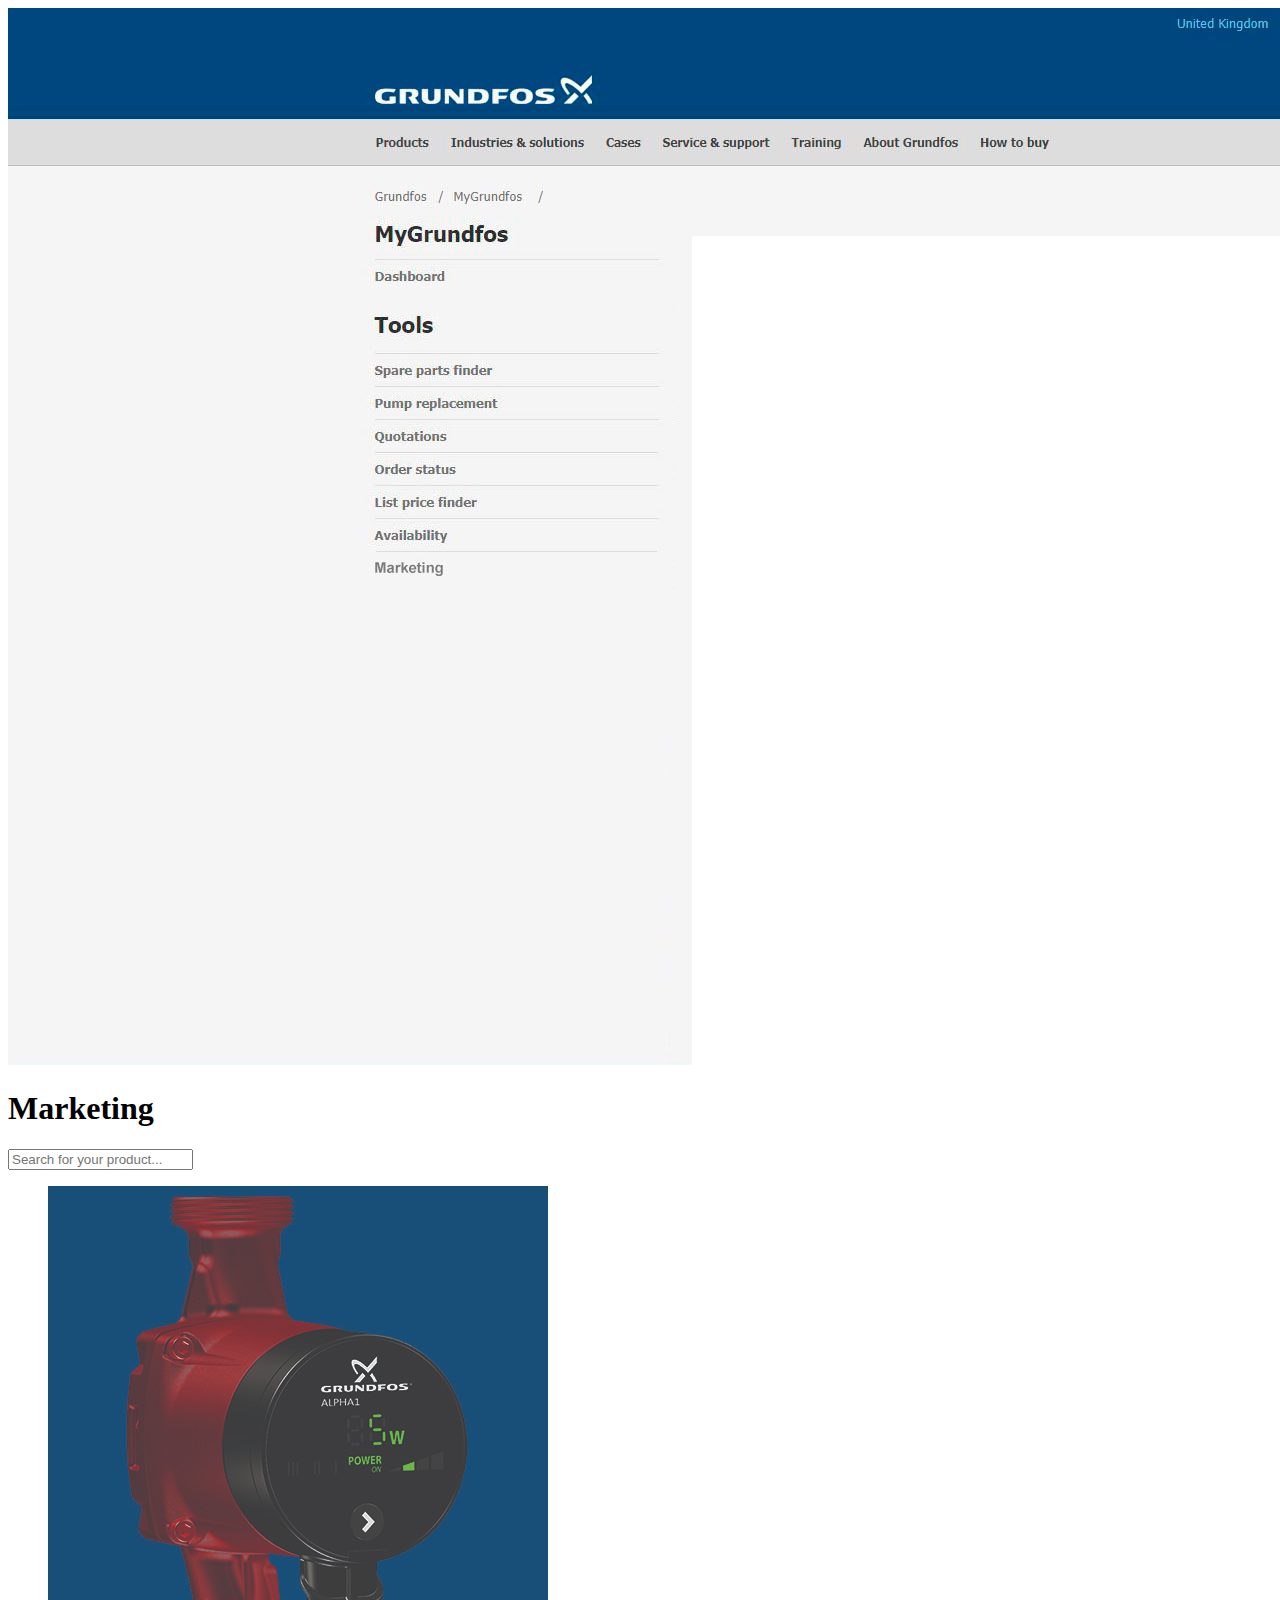
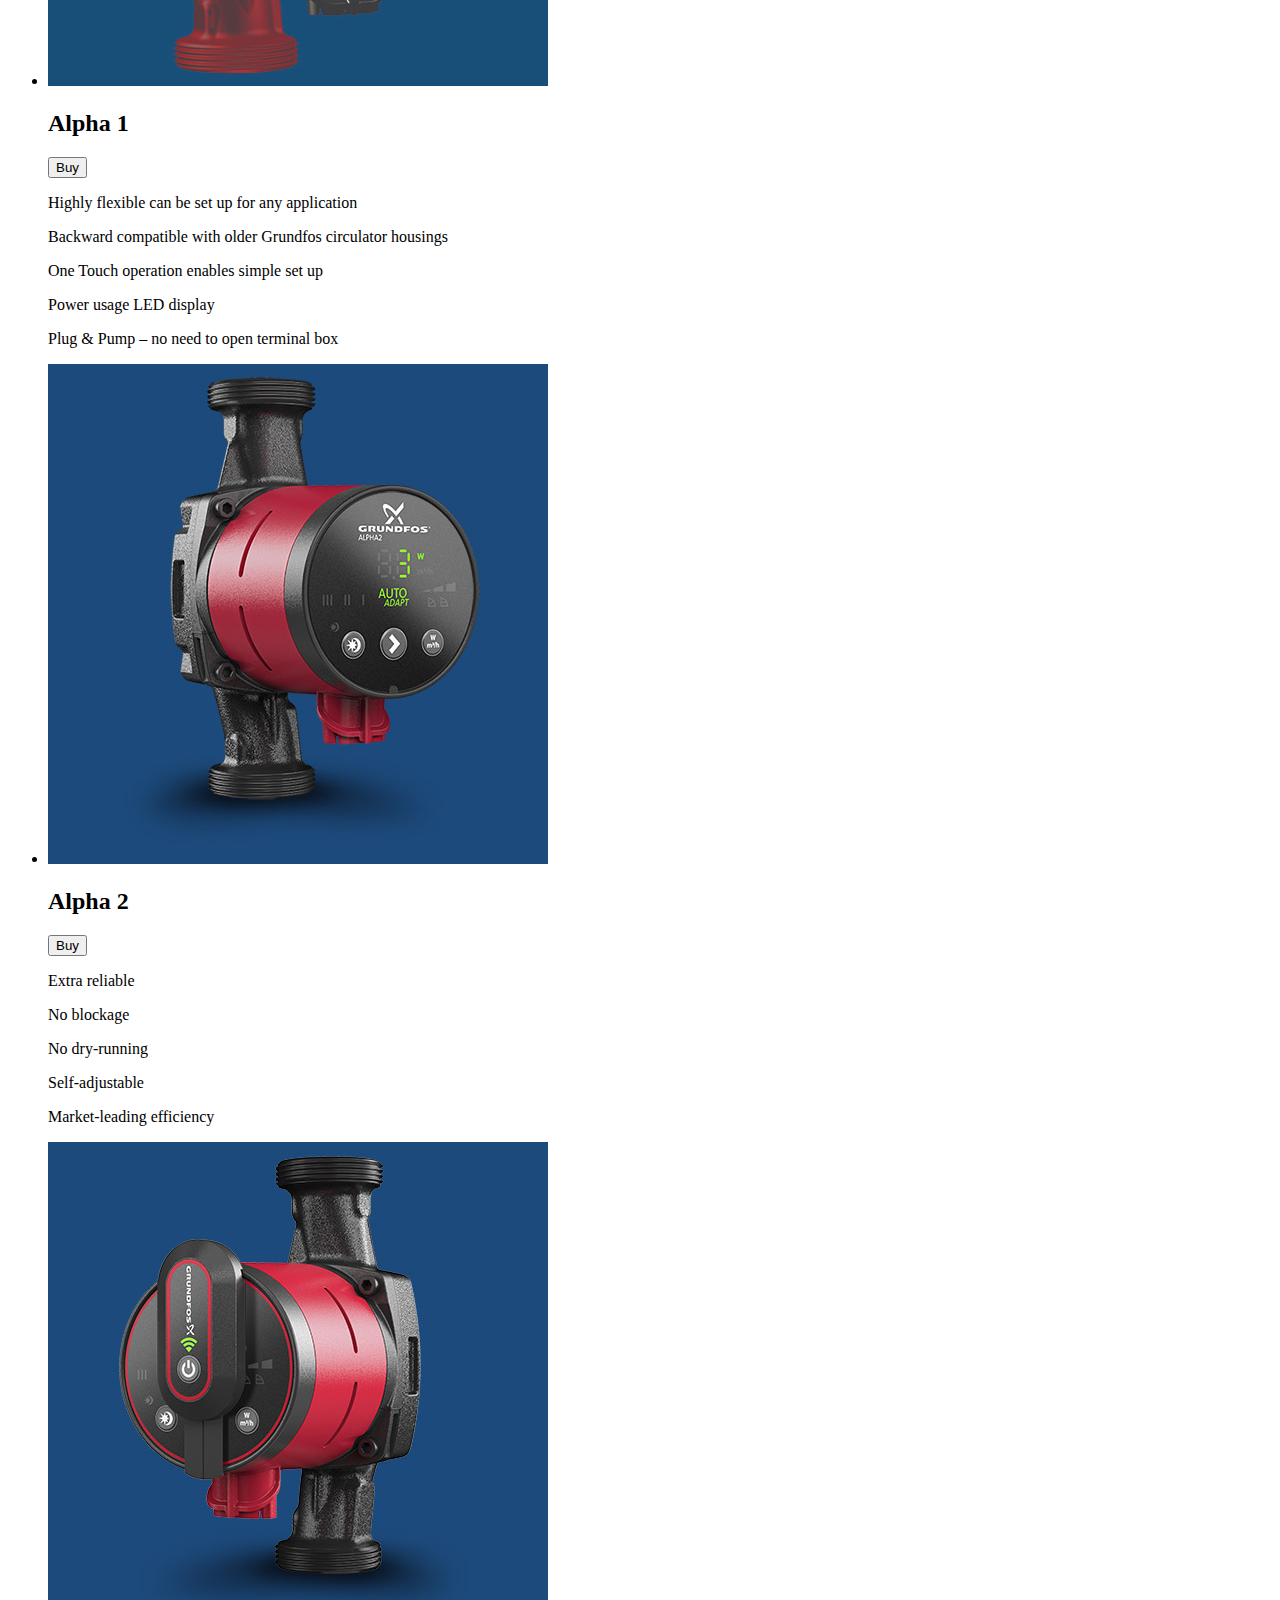
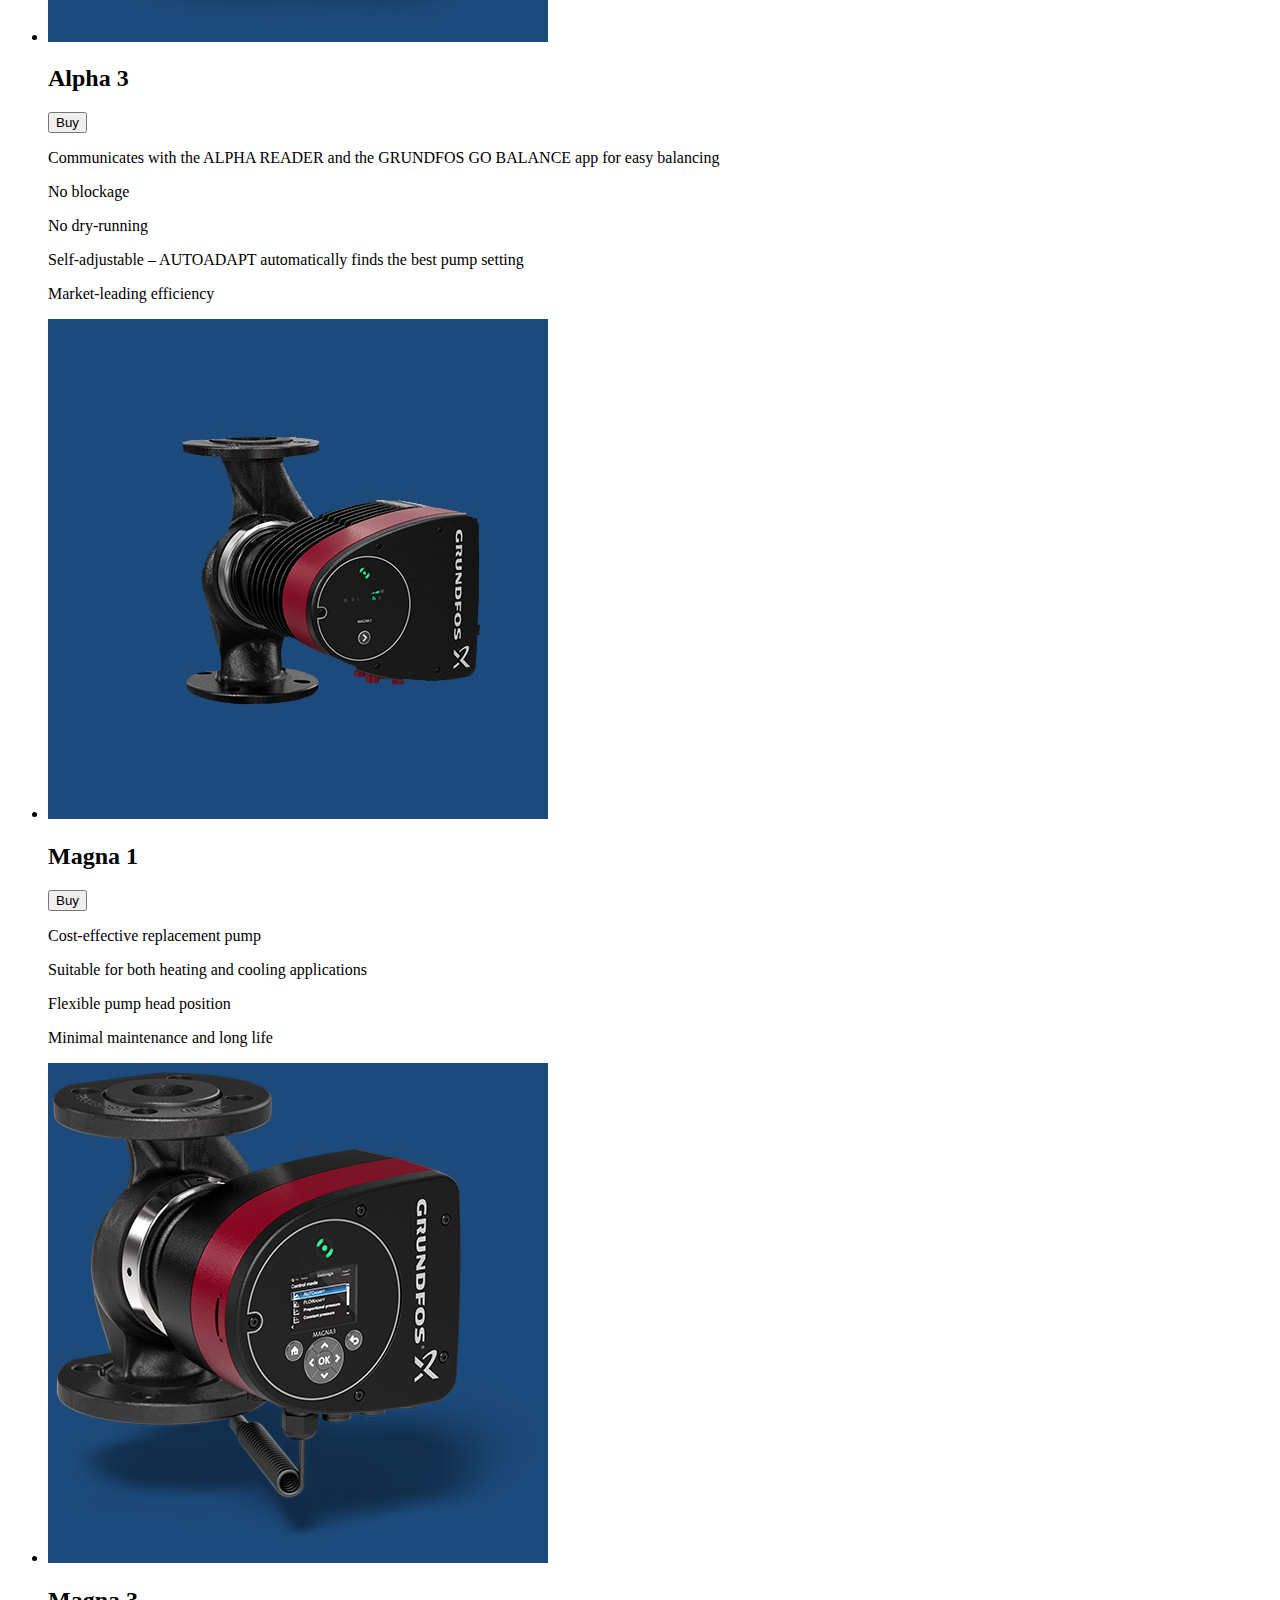
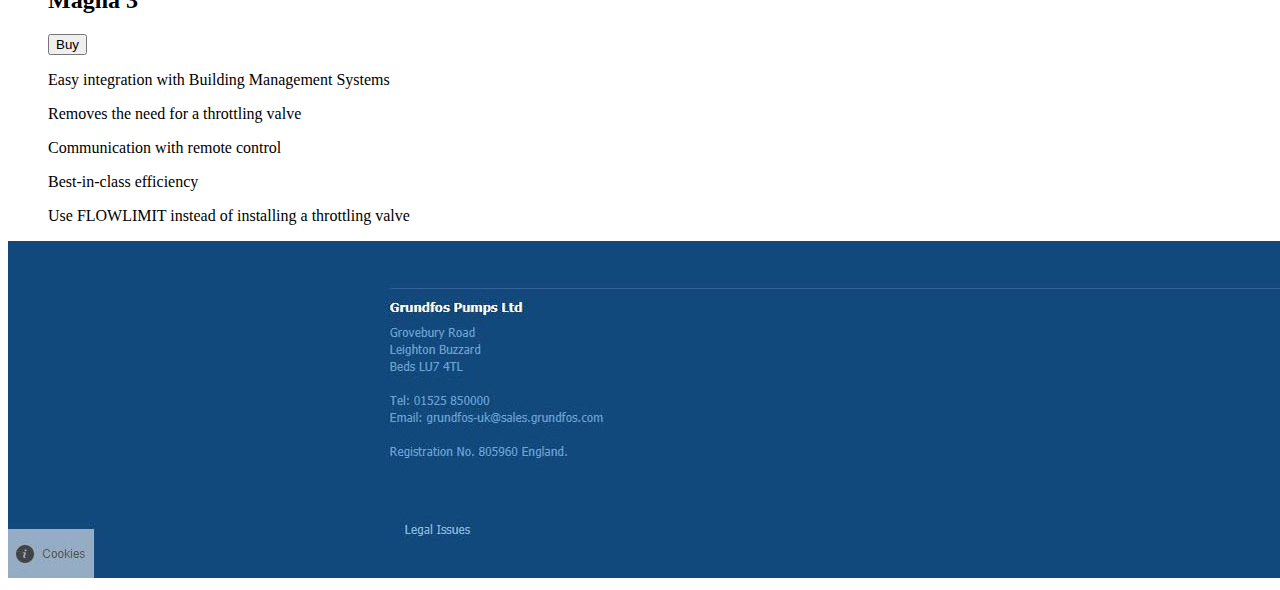
==== marketing.html @ 4ed309db "searchfuction" ====
<!doctype html>
<html>
<head>
<meta charset="utf-8">
<title>MyGrundfos Marketing</title>
<link rel="stylesheet" type="text/css" href="marketstyle.css">
</head>

<body>
<img src="images/MyGrundfos Marketing background.png" alt="background" id="background"> 
<!--This is the list that apears and can be filtered by the searchfunction.
		https://www.w3schools.com/howto/howto_js_filter_lists.asp-->
<div id="productlist">
  <h1>Marketing</h1>
  <input type="text" id="myInput" onkeyup="myFunction()" placeholder="Search for your product..." title="Type in the product">
  <ul id="myUL">
    <li>
      <div class="products"> <img src="images/Alpha 1.jpg" alt="Alpha 1" id="alphaone">
        <h2>Alpha 1</h2>
        <button class="buy">Buy</button>
        <div class="discriptions">
          <p>Highly flexible can be set up for any application</p>
          <p>Backward compatible with older Grundfos circulator housings</p>
          <p>One Touch operation enables simple set up</p>
          <p>Power usage LED display</p>
          <p>Plug & Pump – no need to open terminal box </p>
        </div>
      </div>
    </li>
    <li>
      <div class="products"> <img src="images/Alpha 2.jpg" alt="Alpha 2" id="alphatwo">
        <h2>Alpha 2</h2>
        <button class="buy">Buy</button>
        <div class="discriptions">
          <p>Extra reliable</p>
          <p>No blockage</p>
          <p>No dry-running</p>
          <p>Self-adjustable</p>
          <p>Market-leading efficiency</p>
        </div>
      </div>
    </li>
    <li>
      <div class="products"> <img src="images/Alpha 3.jpg" alt="Alpha 3" id="alphathree">
        <h2>Alpha 3</h2>
        <button class="buy">Buy</button>
        <div class="discriptions">
          <p>Communicates with the ALPHA READER and the GRUNDFOS GO BALANCE app
            for easy balancing</p>
          <p>No blockage</p>
          <p>No dry-running</p>
          <p>Self-adjustable – AUTOADAPT automatically finds the best pump setting</p>
          <p>Market-leading efficiency</p>
        </div>
      </div>
    </li>
    <li>
      <div class="products"> <img src="images/Magna 1.jpg" alt="Magna 1" id="magnaone">
        <h2>Magna 1</h2>
        <button class="buy">Buy</button>
        <div id="discriptionsmagnaone">
          <p>Cost-effective replacement pump</p>
          <p>Suitable for both heating and cooling applications</p>
          <p>Flexible pump head position</p>
          <p>Minimal maintenance and long life</p>
        </div>
      </div>
    </li>
    <li>
      <div class="products"> <img src="images/Magna 3.jpg" alt="Magna 3" id="magnathree">
        <h2>Magna 3</h2>
        <button class="buy">Buy</button>
        <div class="discriptions">
          <p>Easy integration with Building Management Systems</p>
          <p>Removes the need for a throttling valve</p>
          <p>Communication with remote control</p>
          <p>Best-in-class efficiency</p>
          <p>Use FLOWLIMIT instead of installing a throttling valve</p>
        </div>
      </div>
    </li>
  </ul>
</div>
<footer> <img src="images/MyGrundfos footer.jpg" alt="footer"> </footer>
<script src="script.js"></script>
</body>
</html>
---- marketstyle.css ----
@charset "utf-8";

/* CSS Document */
@media only screen and (min-width: 1900px) and (max-width: 1940px) {
body {
	text-align: center;
	background-color: #f5f5f5;
}
#background {
	margin-top: -0.5%;
	margin-left: -1%;
	width: 101.4%;
	padding-bottom: 1%;
}
footer img {
	width: 101.4%;
	margin-left: -1%;
}
#productlist {
	margin-top: -45%;
	padding-bottom: 37%;
	margin-left: 35%;
	padding-left: 5%;
	width: 60%;
}
#productlist h1 {
	font-family: arial;
	background-color: #1c4a7b;
	color: white;
	padding-right: 70%;
	margin-right: 14.6%;
	padding-bottom: 1%;
	padding-top: 1%;
	margin-bottom: -0%;
	border: 1px solid #000;
}
/*This is where the filtered list starts. I have used it to make the filter list on searchfunktion. It is #myInput and #myUL that I borrowed and modified to work to this website. This is the link to the original, thanks to w3school:
https://www.w3schools.com/howto/howto_js_filter_lists.asp*/
#myInput {;
	background-repeat: no-repeat;
	width: 80%;
	font-size: 20px;
	padding: 12px 20px 12px 40px;
	border: 1px solid #000;
	margin-bottom: 12px;
	margin-right: 15%;
}
#myUL {
	list-style-type: none;
	padding: 0;
	margin: 0;
}
.products {
	border: 1px solid #000;
	margin-right: 14.6%;
	margin-top: -1%;
	border-top-style: none;
}
#alphaone {
	width: 20%;
	margin-left: -70%;
	margin-top: 1%;
	margin-bottom: 1%;
	border: 2px solid #000;
}
#alphatwo {
	width: 20%;
	margin-left: -70%;
	margin-top: 2.3%;
	margin-bottom: 2%;
	border: 2px solid #000;
}
#alphathree {
	width: 20%;
	margin-left: -70%;
	margin-top: 2.3%;
	margin-bottom: 2%;
	border: 2px solid #000;
}
#magnaone {
	width: 20%;
	margin-left: -70%;
	margin-top: 2.3%;
	margin-bottom: 2%;
	border: 2px solid #000;
}
#magnathree {
	width: 20%;
	margin-left: -70%;
	margin-top: 2.3%;
	margin-bottom: 2%;
	border: 2px solid #000;
}
.products h2 {
	margin-top: -20%;
	font-family: arial;
	font-size: 350%;
	padding-right: 20%;
	color: #1c4a7c;
	font-style: bold;
}
.buy {
	border: 1px solid #000;
	color: white;
	background-color: #1c4a7c;
	font-size: 200%;
	font-family: arial;
	padding-right: 2%;
	padding-left: 2%;
	margin-right: 20%;
	margin-bottom: 4%;
}
.discriptions {
	text-align: left;
	margin-left: 60%;
	margin-top: -20%;
	border: 1px solid #000;
	margin-right: 2%;
	font-family: arial;
	font-size: 90%;
	margin-bottom: 2%;
	padding-left: 1%;
}
#discriptionsmagnaone {
	text-align: left;
	margin-left: 60%;
	margin-top: -20%;
	border: 1px solid #000;
	margin-right: 2%;
	font-family: arial;
	font-size: 90%;
	margin-bottom: 5%;
	padding-left: 1%;
}
}
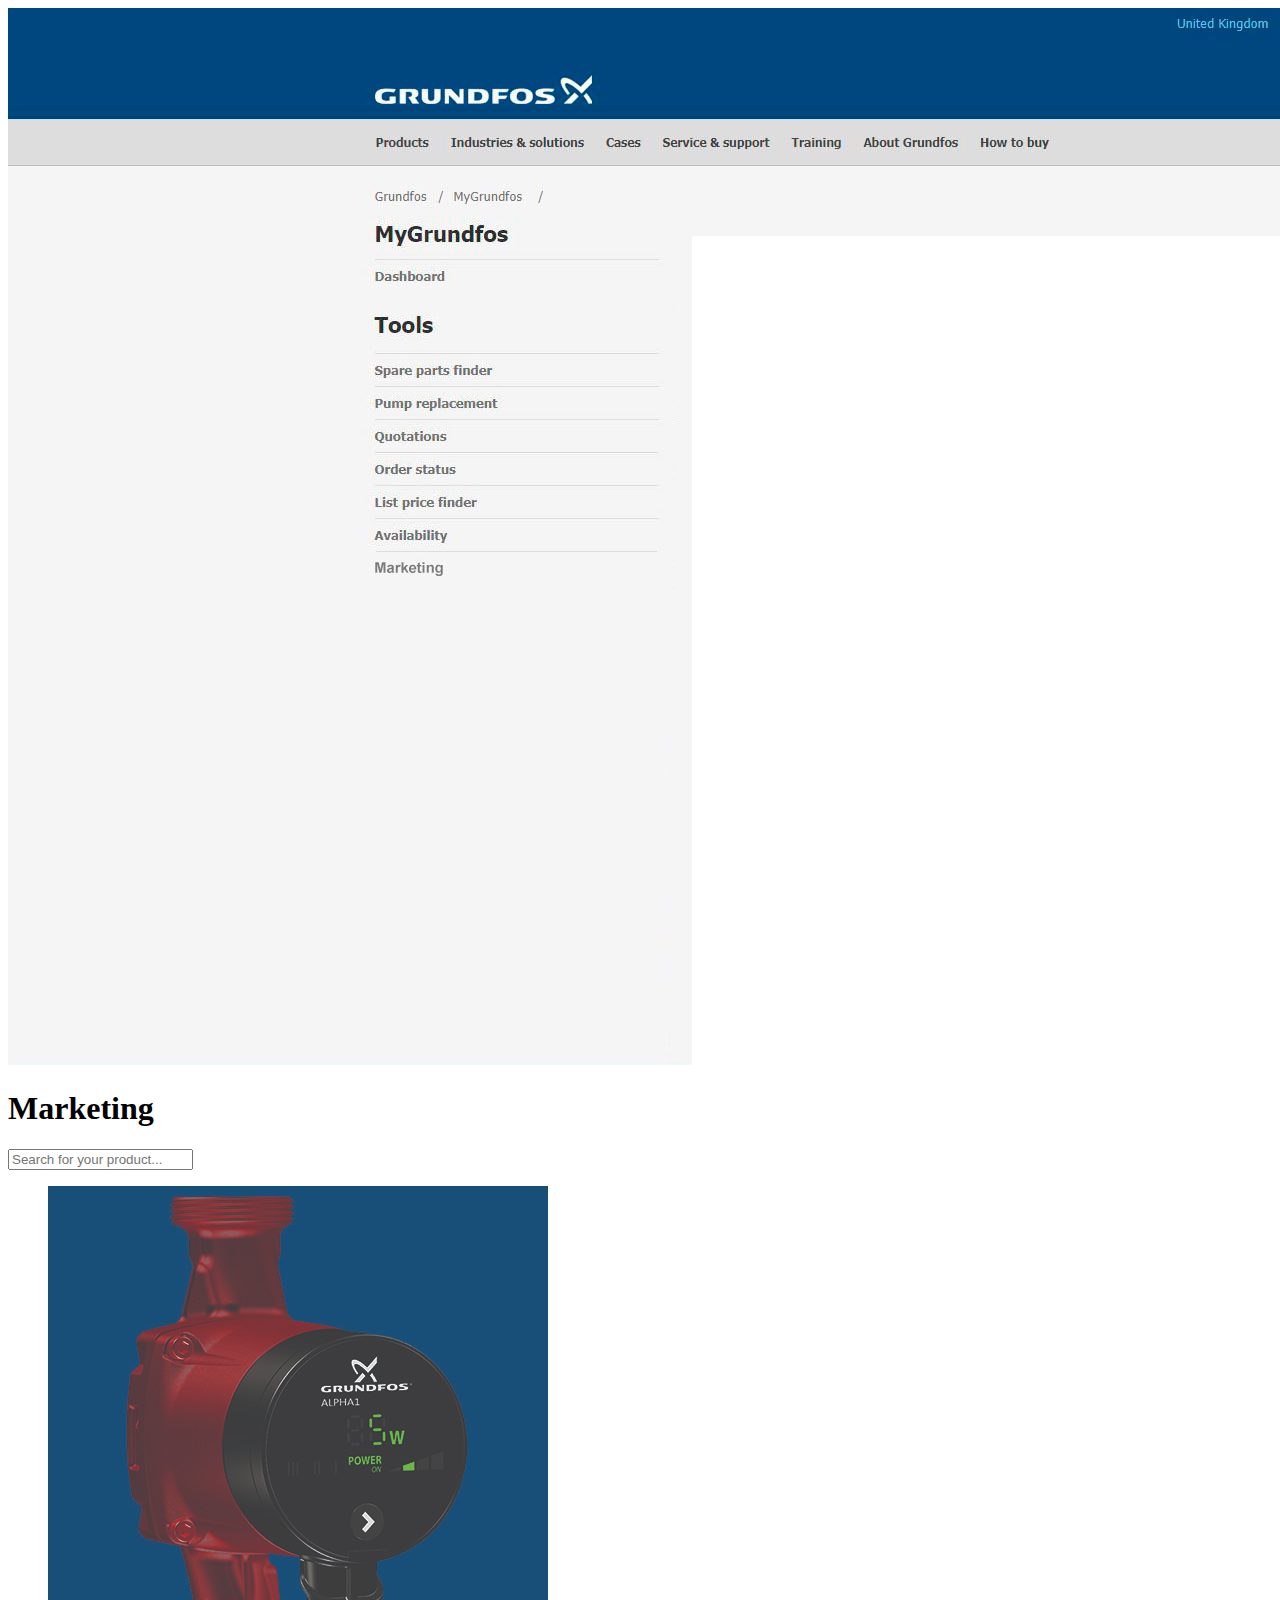
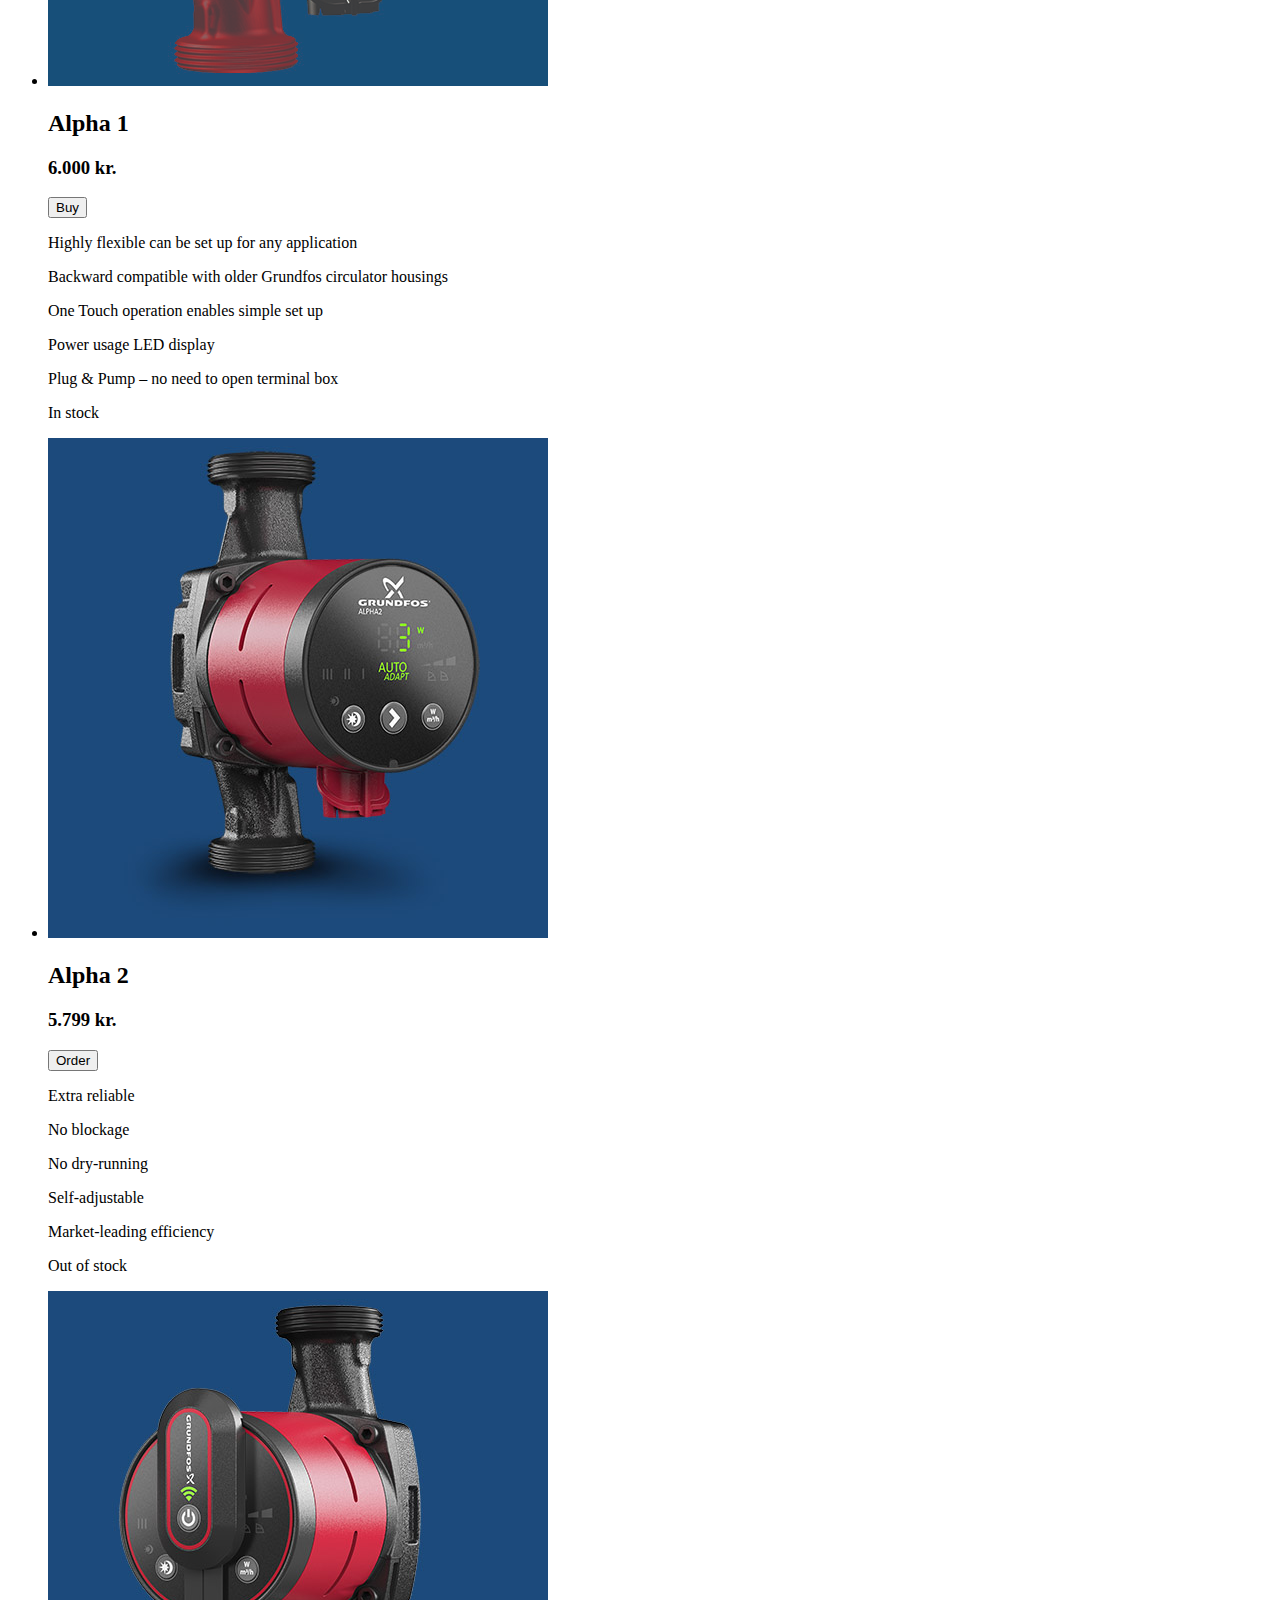
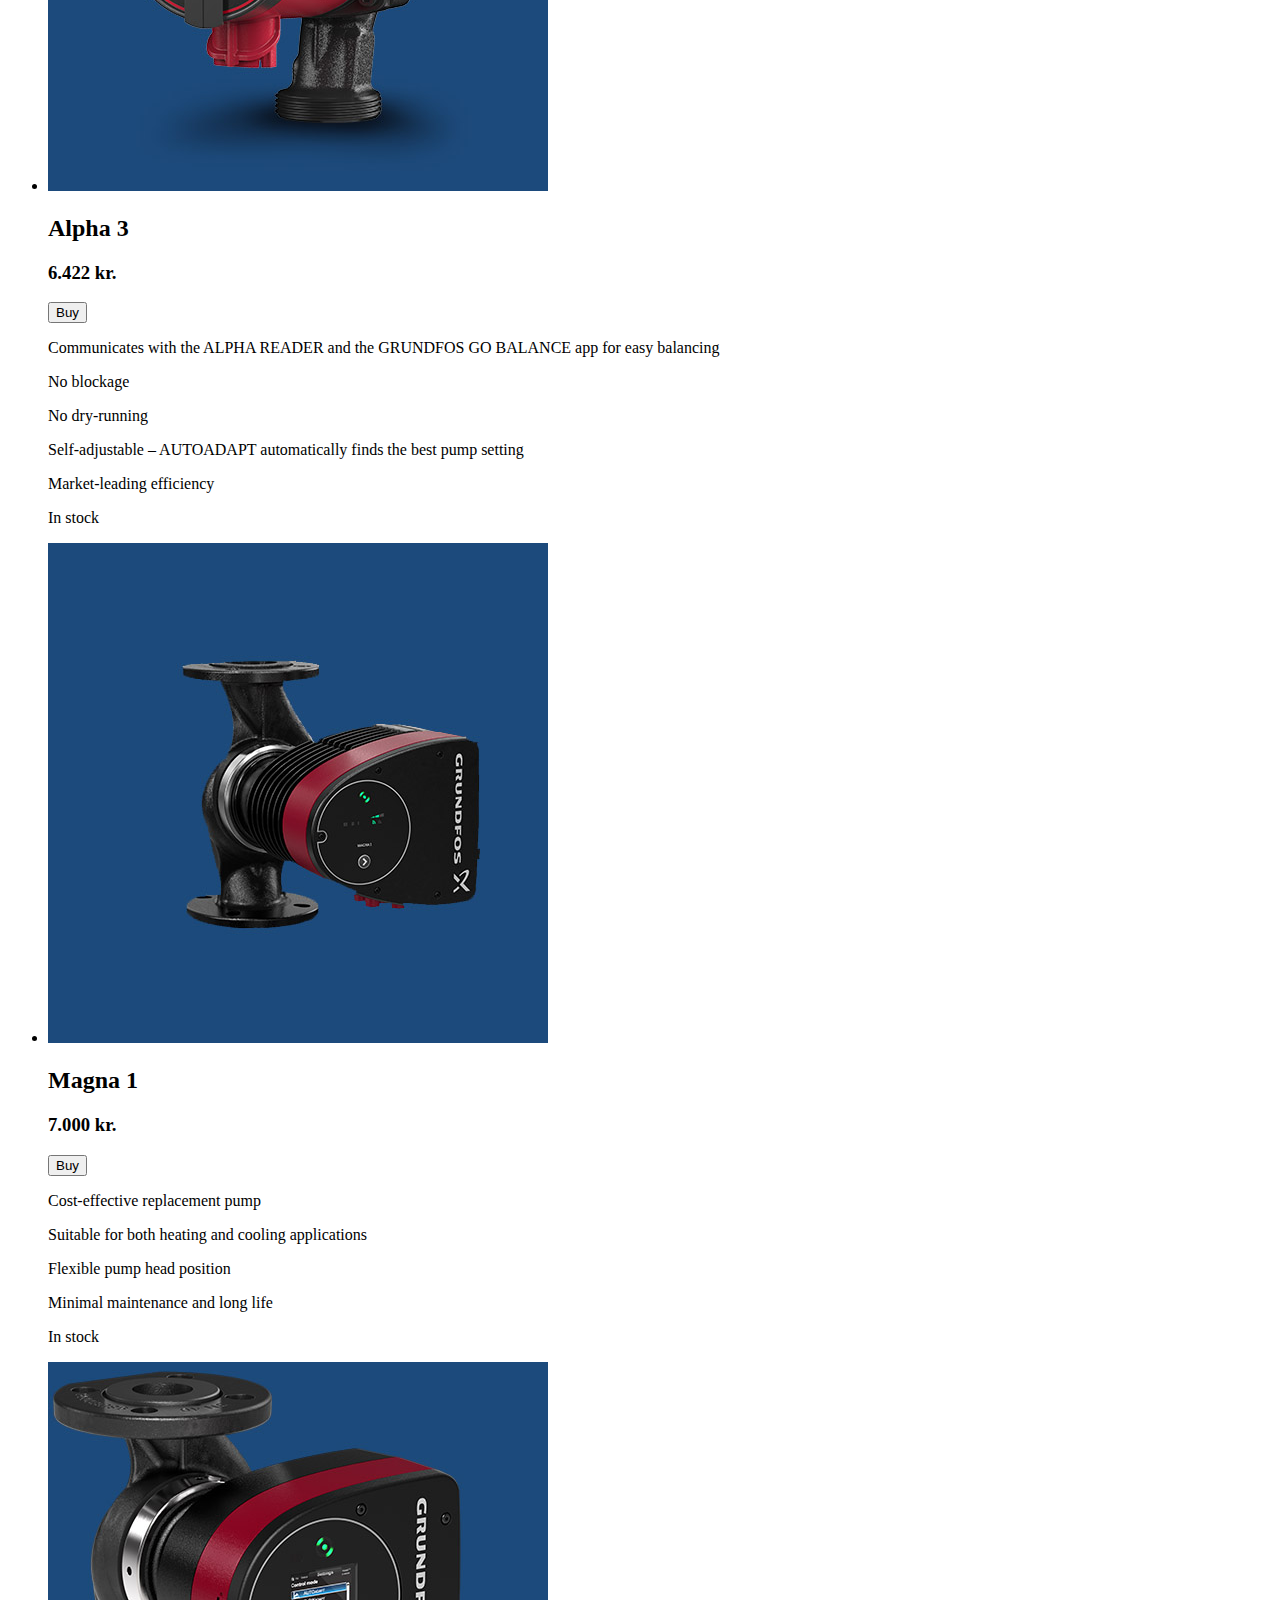
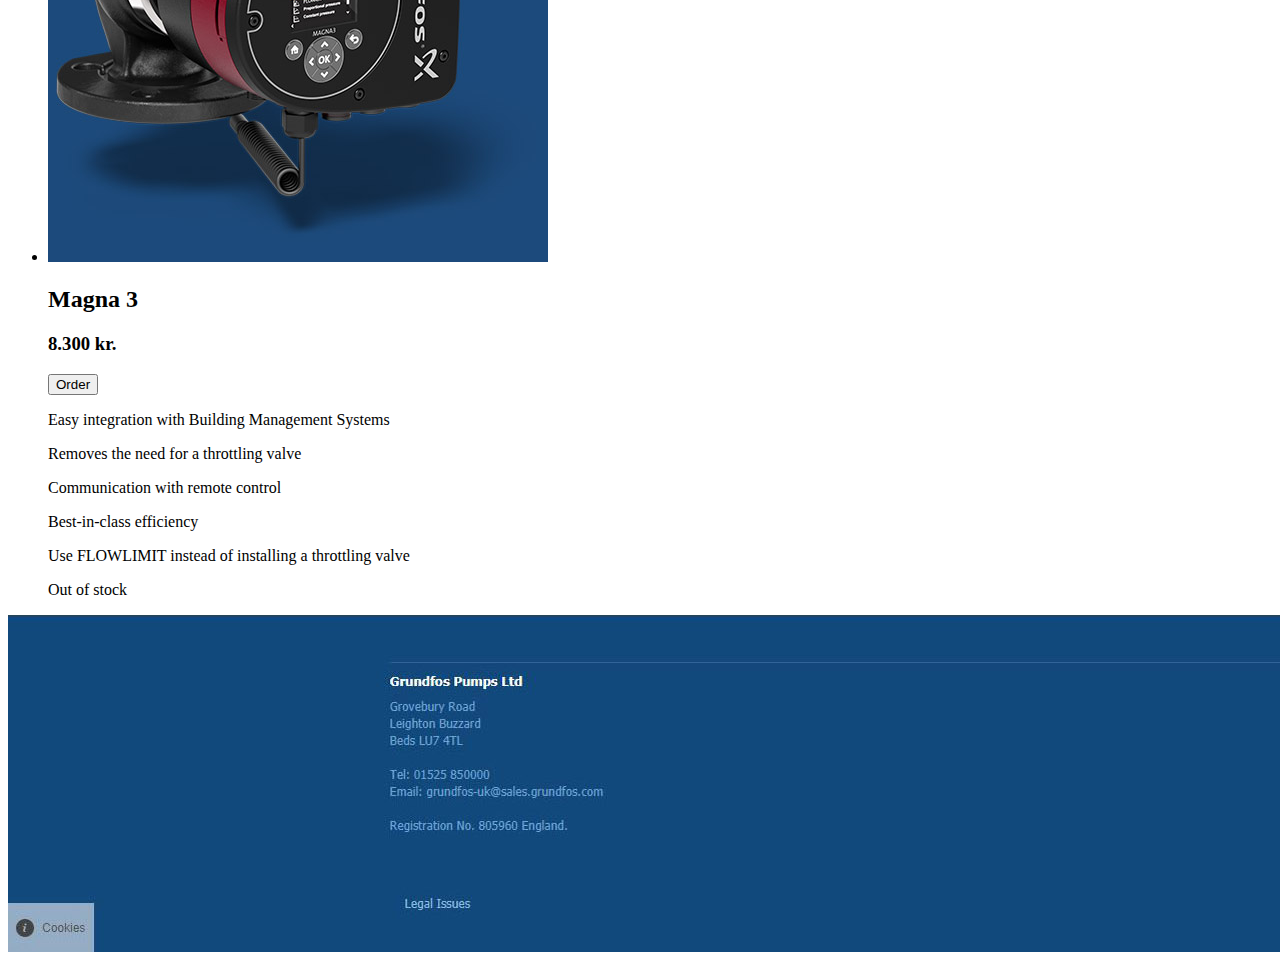
==== commit bb137bb0: "Relevant changes" ====
--- a/marketing.html
+++ b/marketing.html
@@ -17,6 +17,7 @@
     <li>
       <div class="products"> <img src="images/Alpha 1.jpg" alt="Alpha 1" id="alphaone">
         <h2>Alpha 1</h2>
+          <h3 class="price">6.000 kr.</h3>
         <button class="buy">Buy</button>
         <div class="discriptions">
           <p>Highly flexible can be set up for any application</p>
@@ -25,12 +26,14 @@
           <p>Power usage LED display</p>
           <p>Plug & Pump – no need to open terminal box </p>
         </div>
+          <p id="storagestatusone">In stock</p>
       </div>
     </li>
     <li>
       <div class="products"> <img src="images/Alpha 2.jpg" alt="Alpha 2" id="alphatwo">
         <h2>Alpha 2</h2>
-        <button class="buy">Buy</button>
+          <h3 class="price">5.799 kr.</h3>
+        <button class="buy">Order</button>
         <div class="discriptions">
           <p>Extra reliable</p>
           <p>No blockage</p>
@@ -38,11 +41,13 @@
           <p>Self-adjustable</p>
           <p>Market-leading efficiency</p>
         </div>
+          <p class="storagestatus">Out of stock</p>
       </div>
     </li>
     <li>
       <div class="products"> <img src="images/Alpha 3.jpg" alt="Alpha 3" id="alphathree">
         <h2>Alpha 3</h2>
+          <h3 class="price">6.422 kr.</h3>
         <button class="buy">Buy</button>
         <div class="discriptions">
           <p>Communicates with the ALPHA READER and the GRUNDFOS GO BALANCE app
@@ -52,24 +57,28 @@
           <p>Self-adjustable – AUTOADAPT automatically finds the best pump setting</p>
           <p>Market-leading efficiency</p>
         </div>
+          <p id="storagestatustwo">In stock</p>
       </div>
     </li>
     <li>
       <div class="products"> <img src="images/Magna 1.jpg" alt="Magna 1" id="magnaone">
-        <h2>Magna 1</h2>
-        <button class="buy">Buy</button>
+        <h2 id="magnaoneheader">Magna 1</h2>
+          <h3 class="price">7.000 kr.</h3>
+        <button class="buy" id="magnaonebutton">Buy</button>
         <div id="discriptionsmagnaone">
           <p>Cost-effective replacement pump</p>
           <p>Suitable for both heating and cooling applications</p>
           <p>Flexible pump head position</p>
           <p>Minimal maintenance and long life</p>
         </div>
+          <p id="storagestatusthree">In stock</p>
       </div>
     </li>
     <li>
       <div class="products"> <img src="images/Magna 3.jpg" alt="Magna 3" id="magnathree">
-        <h2>Magna 3</h2>
-        <button class="buy">Buy</button>
+        <h2 id="magnathreeheader">Magna 3</h2>
+          <h3 class="price">8.300 kr.</h3>
+        <button class="buy">Order</button>
         <div class="discriptions">
           <p>Easy integration with Building Management Systems</p>
           <p>Removes the need for a throttling valve</p>
@@ -77,6 +86,7 @@
           <p>Best-in-class efficiency</p>
           <p>Use FLOWLIMIT instead of installing a throttling valve</p>
         </div>
+          <p class="storagestatus">Out of stock</p>
       </div>
     </li>
   </ul>
--- a/marketstyle.css
+++ b/marketstyle.css
@@ -3,133 +3,172 @@
 /* CSS Document */
 @media only screen and (min-width: 1900px) and (max-width: 1940px) {
 body {
-	text-align: center;
-	background-color: #f5f5f5;
+    text-align: center;
+    background-color: #f5f5f5;
 }
 #background {
-	margin-top: -0.5%;
-	margin-left: -1%;
-	width: 101.4%;
-	padding-bottom: 1%;
+    margin-top: -0.5%;
+    margin-left: -1%;
+    width: 101.4%;
+    padding-bottom: 1%;
 }
 footer img {
-	width: 101.4%;
-	margin-left: -1%;
+    width: 101.4%;
+    margin-left: -1%;
 }
 #productlist {
-	margin-top: -45%;
-	padding-bottom: 37%;
-	margin-left: 35%;
-	padding-left: 5%;
-	width: 60%;
+    margin-top: -45%;
+    padding-bottom: 37%;
+    margin-left: 35%;
+    padding-left: 5%;
+    width: 60%;
 }
 #productlist h1 {
-	font-family: arial;
-	background-color: #1c4a7b;
-	color: white;
-	padding-right: 70%;
-	margin-right: 14.6%;
-	padding-bottom: 1%;
-	padding-top: 1%;
-	margin-bottom: -0%;
-	border: 1px solid #000;
+    font-family: arial;
+    background-color: #1c4a7b;
+    color: white;
+    padding-right: 70%;
+    margin-right: 14.6%;
+    padding-bottom: 1%;
+    padding-top: 1%;
+    margin-bottom: -0%;
+    border: 1px solid #000;
 }
 /*This is where the filtered list starts. I have used it to make the filter list on searchfunktion. It is #myInput and #myUL that I borrowed and modified to work to this website. This is the link to the original, thanks to w3school:
 https://www.w3schools.com/howto/howto_js_filter_lists.asp*/
 #myInput {;
-	background-repeat: no-repeat;
-	width: 80%;
-	font-size: 20px;
-	padding: 12px 20px 12px 40px;
-	border: 1px solid #000;
-	margin-bottom: 12px;
-	margin-right: 15%;
+    background-repeat: no-repeat;
+    width: 79.99%;
+    font-size: 20px;
+    padding: 12px 20px 12px 40px;
+    border: 1px solid #000;
+    margin-bottom: 12px;
+    margin-right: 15%;
 }
 #myUL {
-	list-style-type: none;
-	padding: 0;
-	margin: 0;
+    list-style-type: none;
+    padding: 0;
+    margin: 0;
 }
 .products {
-	border: 1px solid #000;
-	margin-right: 14.6%;
-	margin-top: -1%;
-	border-top-style: none;
+    border: 1px solid #000;
+    margin-right: 14.6%;
+    margin-top: -1.1%;
+    border-top-style: none;
 }
 #alphaone {
-	width: 20%;
-	margin-left: -70%;
-	margin-top: 1%;
-	margin-bottom: 1%;
-	border: 2px solid #000;
+    width: 20%;
+    margin-left: -70%;
+    margin-top: 2%;
+    margin-bottom: -2%;
+    border: 2px solid #000;
+}
+#storagestatusone {
+    font-family: arial;
+    font-size: 150%;
+    margin-top: -6.5%;
 }
 #alphatwo {
-	width: 20%;
-	margin-left: -70%;
-	margin-top: 2.3%;
-	margin-bottom: 2%;
-	border: 2px solid #000;
+    width: 20%;
+    margin-left: -70%;
+    margin-top: 2.3%;
+    margin-bottom: -1%;
+    border: 2px solid #000;
 }
 #alphathree {
-	width: 20%;
-	margin-left: -70%;
-	margin-top: 2.3%;
-	margin-bottom: 2%;
-	border: 2px solid #000;
+    width: 20%;
+    margin-left: -70%;
+    margin-top: 2.3%;
+    margin-bottom: -1%;
+    border: 2px solid #000;
+}
+#storagestatustwo {
+    font-family: arial;
+    font-size: 150%;
+    margin-top: -8%;
+    margin-bottom: 5%;
 }
 #magnaone {
-	width: 20%;
-	margin-left: -70%;
-	margin-top: 2.3%;
-	margin-bottom: 2%;
-	border: 2px solid #000;
+    width: 20%;
+    margin-left: -70%;
+    margin-top: 2.3%;
+    margin-bottom: 2%;
+    border: 2px solid #000;
+}
+#magnaonebutton {
+    margin-bottom: 8%
+}
+#magnaoneheader {
+    margin-top: -22%;
+}
+#storagestatusthree{
+    font-family: arial;
+    font-size: 150%;
+    margin-top: -5.5%;
 }
 #magnathree {
-	width: 20%;
-	margin-left: -70%;
-	margin-top: 2.3%;
-	margin-bottom: 2%;
-	border: 2px solid #000;
+    width: 20%;
+    margin-left: -70%;
+    margin-top: 2.3%;
+    margin-bottom: 2%;
+    border: 2px solid #000;
+}
+#magnathreeheader {
+    margin-top: -22%
 }
 .products h2 {
-	margin-top: -20%;
-	font-family: arial;
-	font-size: 350%;
-	padding-right: 20%;
-	color: #1c4a7c;
-	font-style: bold;
+    margin-top: -20%;
+    font-family: arial;
+    font-size: 350%;
+    padding-right: 20%;
+    color: #1c4a7c;
+    font-style: bold;
+}
+.price {
+    font-family: arial;
+    font-size: 200%;
+    margin-right: 20%;
+    color: #1c4a7c;
+    margin-top: -2%;
 }
 .buy {
-	border: 1px solid #000;
-	color: white;
-	background-color: #1c4a7c;
-	font-size: 200%;
-	font-family: arial;
-	padding-right: 2%;
-	padding-left: 2%;
-	margin-right: 20%;
-	margin-bottom: 4%;
+    border: 1px solid #000;
+    color: white;
+    background-color: #1c4a7c;
+    font-size: 200%;
+    font-family: arial;
+    padding-right: 2%;
+    padding-left: 2%;
+    margin-right: 30%;
+    margin-bottom: 4%;
 }
 .discriptions {
-	text-align: left;
-	margin-left: 60%;
-	margin-top: -20%;
-	border: 1px solid #000;
-	margin-right: 2%;
-	font-family: arial;
-	font-size: 90%;
-	margin-bottom: 2%;
-	padding-left: 1%;
+    text-align: left;
+    margin-left: 60%;
+    margin-top: -23%;
+    border: 1px solid #000;
+    margin-right: 2%;
+    font-family: arial;
+    font-size: 90%;
+    margin-bottom: 3%;
+    padding-left: 1%;
+    background-color: white;
 }
 #discriptionsmagnaone {
-	text-align: left;
-	margin-left: 60%;
-	margin-top: -20%;
-	border: 1px solid #000;
-	margin-right: 2%;
-	font-family: arial;
-	font-size: 90%;
-	margin-bottom: 5%;
-	padding-left: 1%;
+    text-align: left;
+    margin-left: 60%;
+    margin-top: -25%;
+    border: 1px solid #000;
+    margin-right: 2%;
+    font-family: arial;
+    font-size: 90%;
+    margin-bottom: 5%;
+    padding-left: 1%;
+    background-color: white;
+}
+.storagestatus {
+    font-family: arial;
+    font-size: 150%;
+    margin-top: -5%;
 }
 }
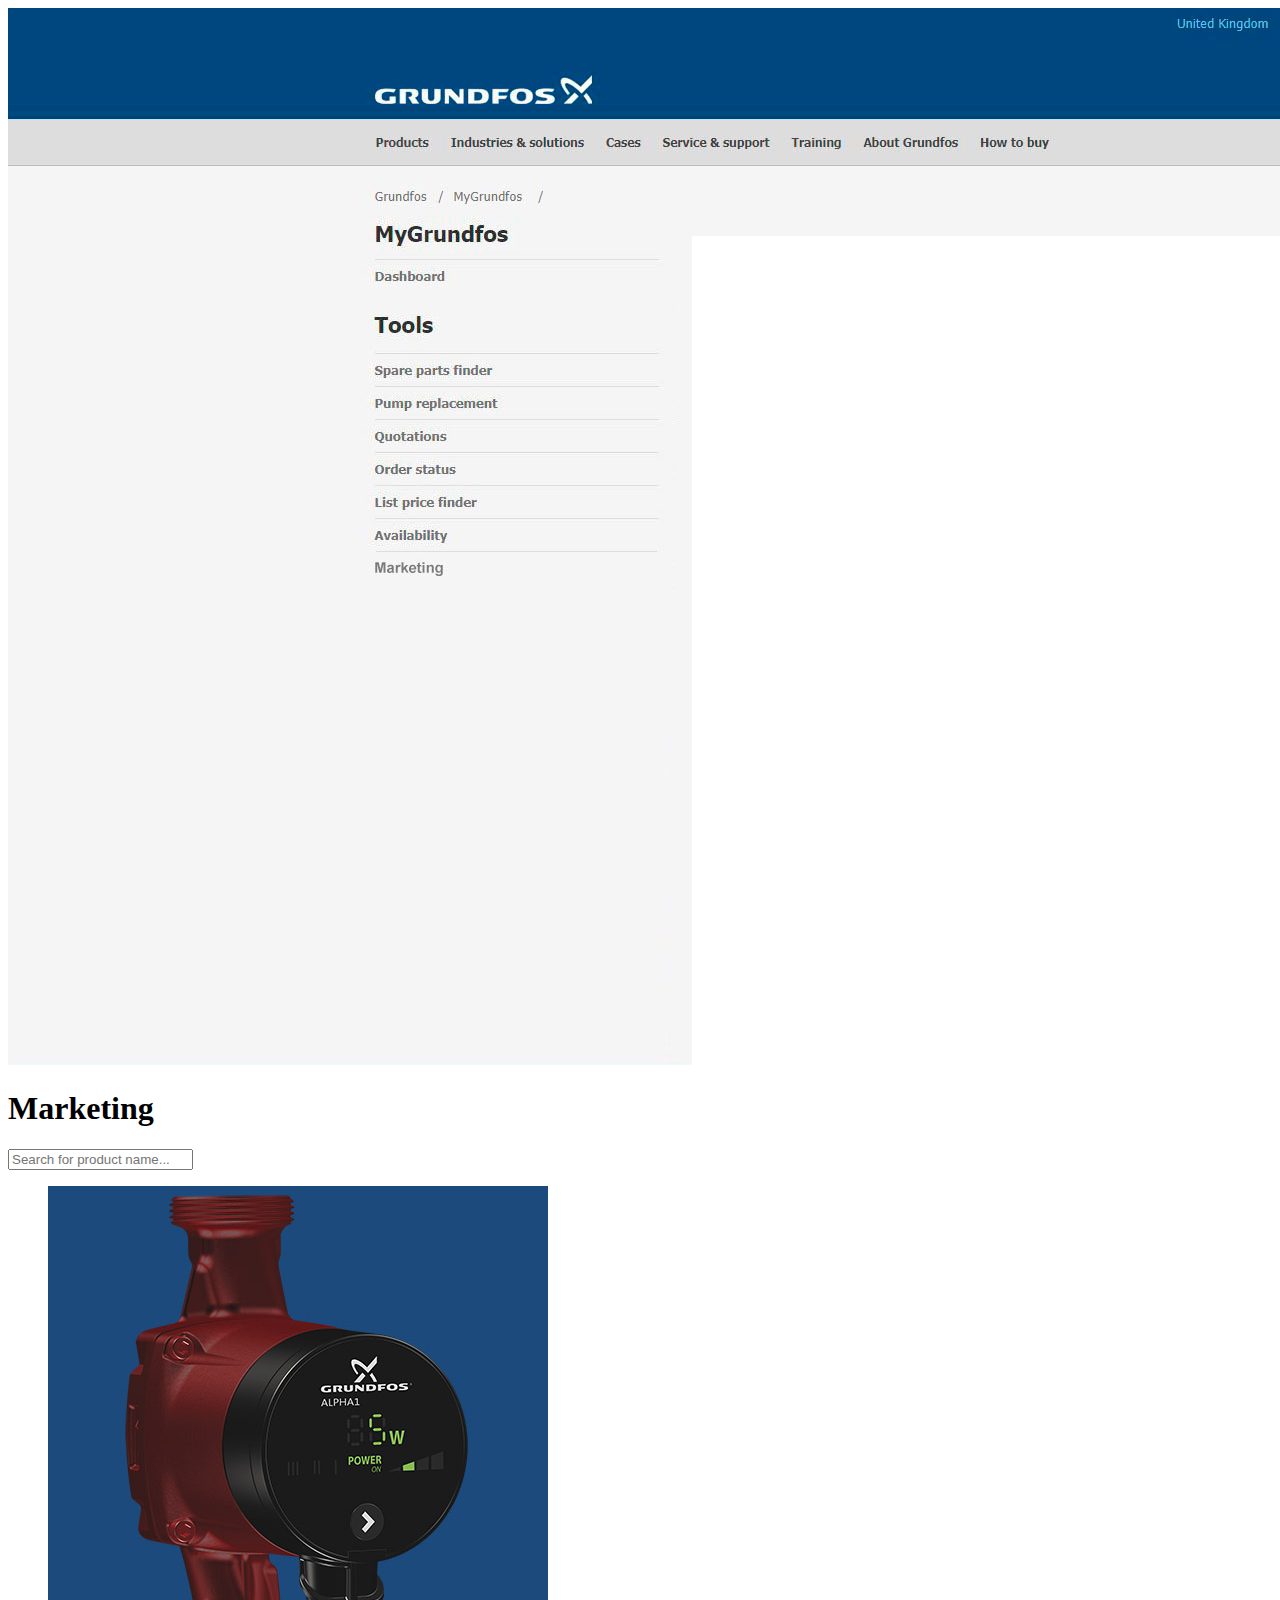
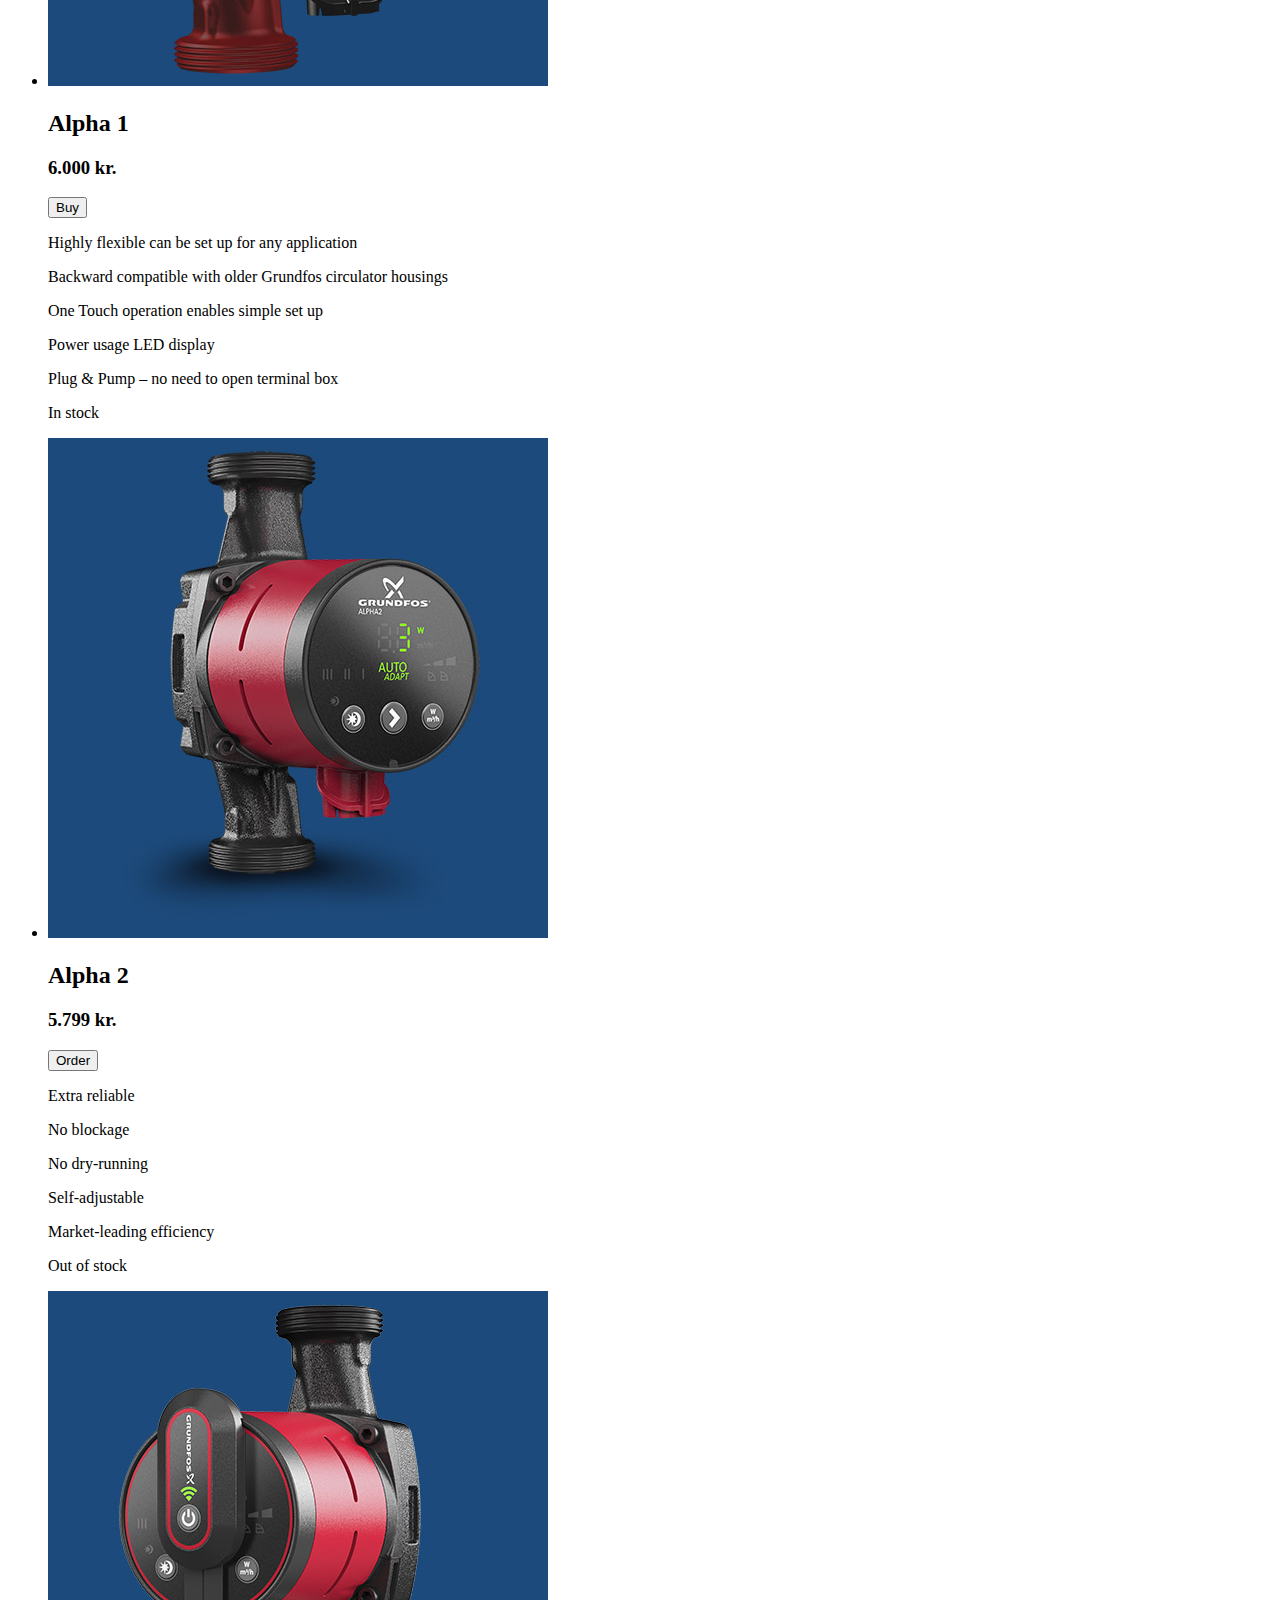
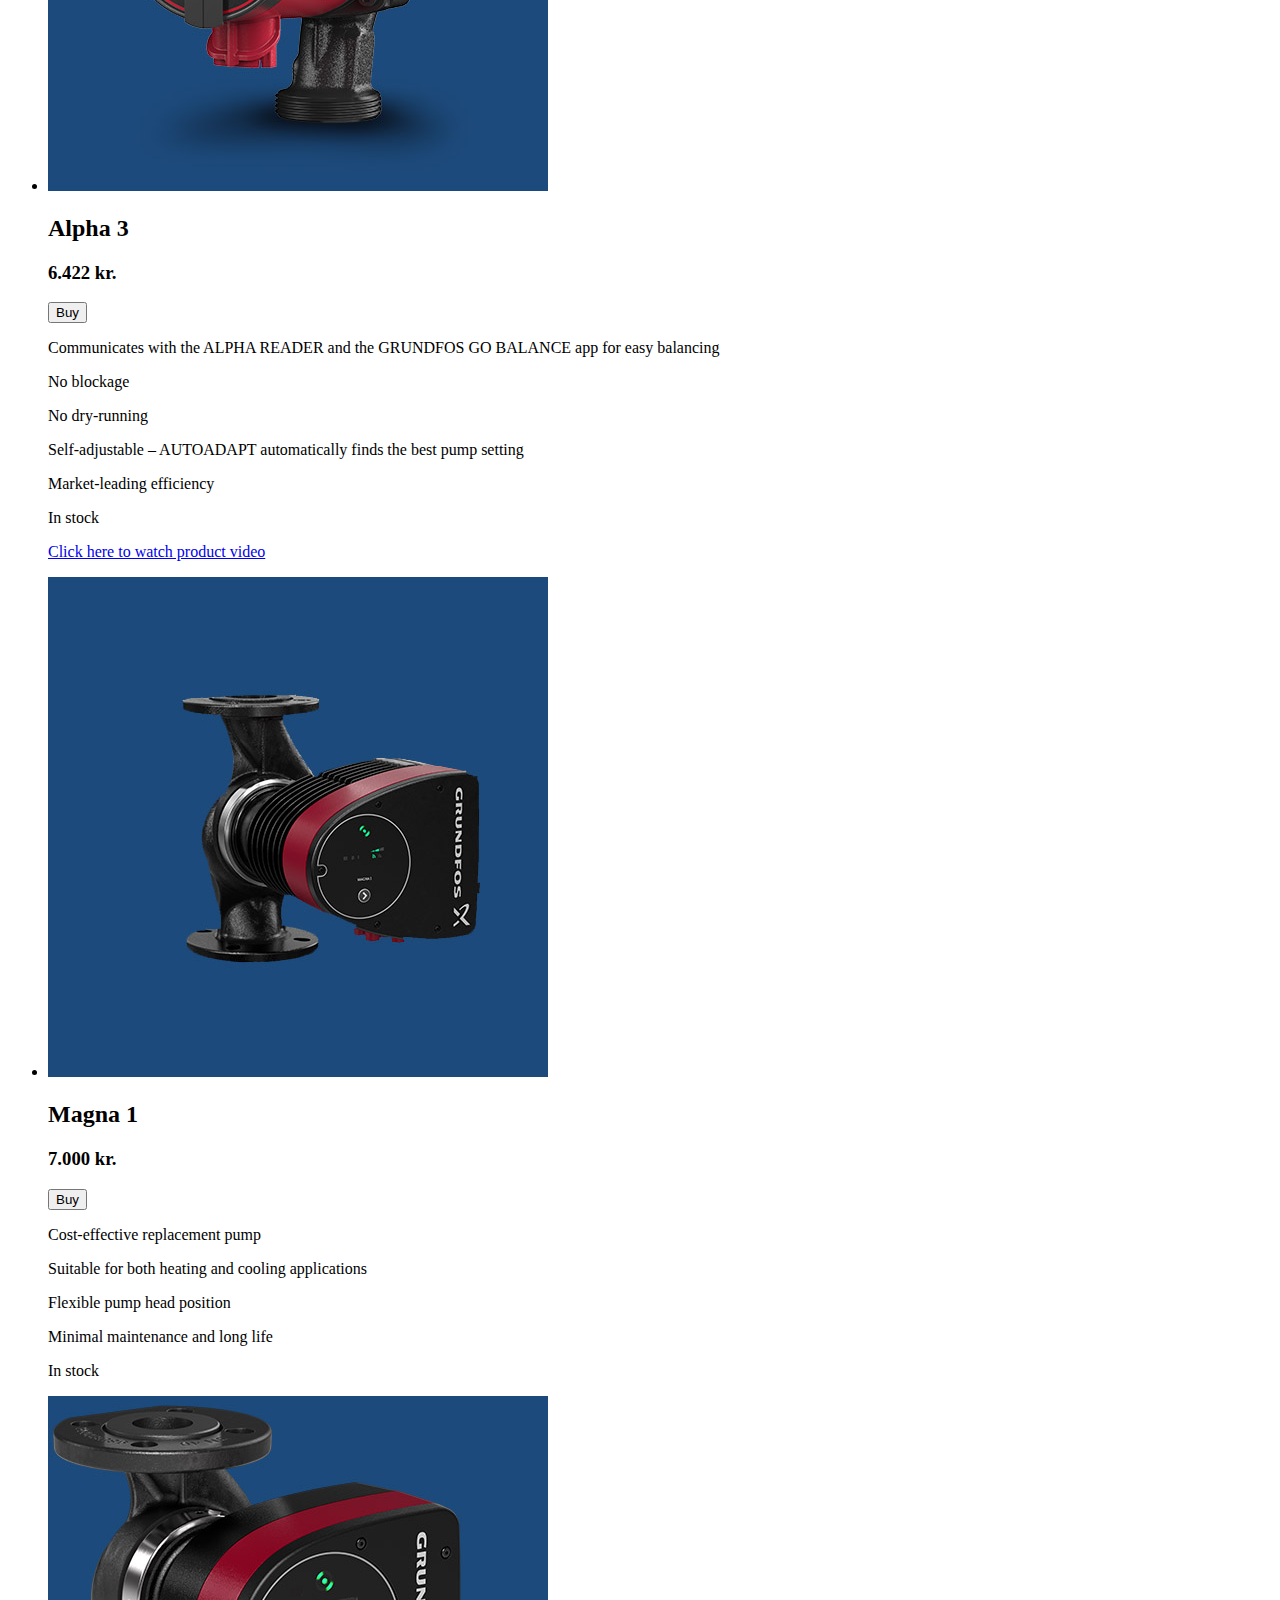
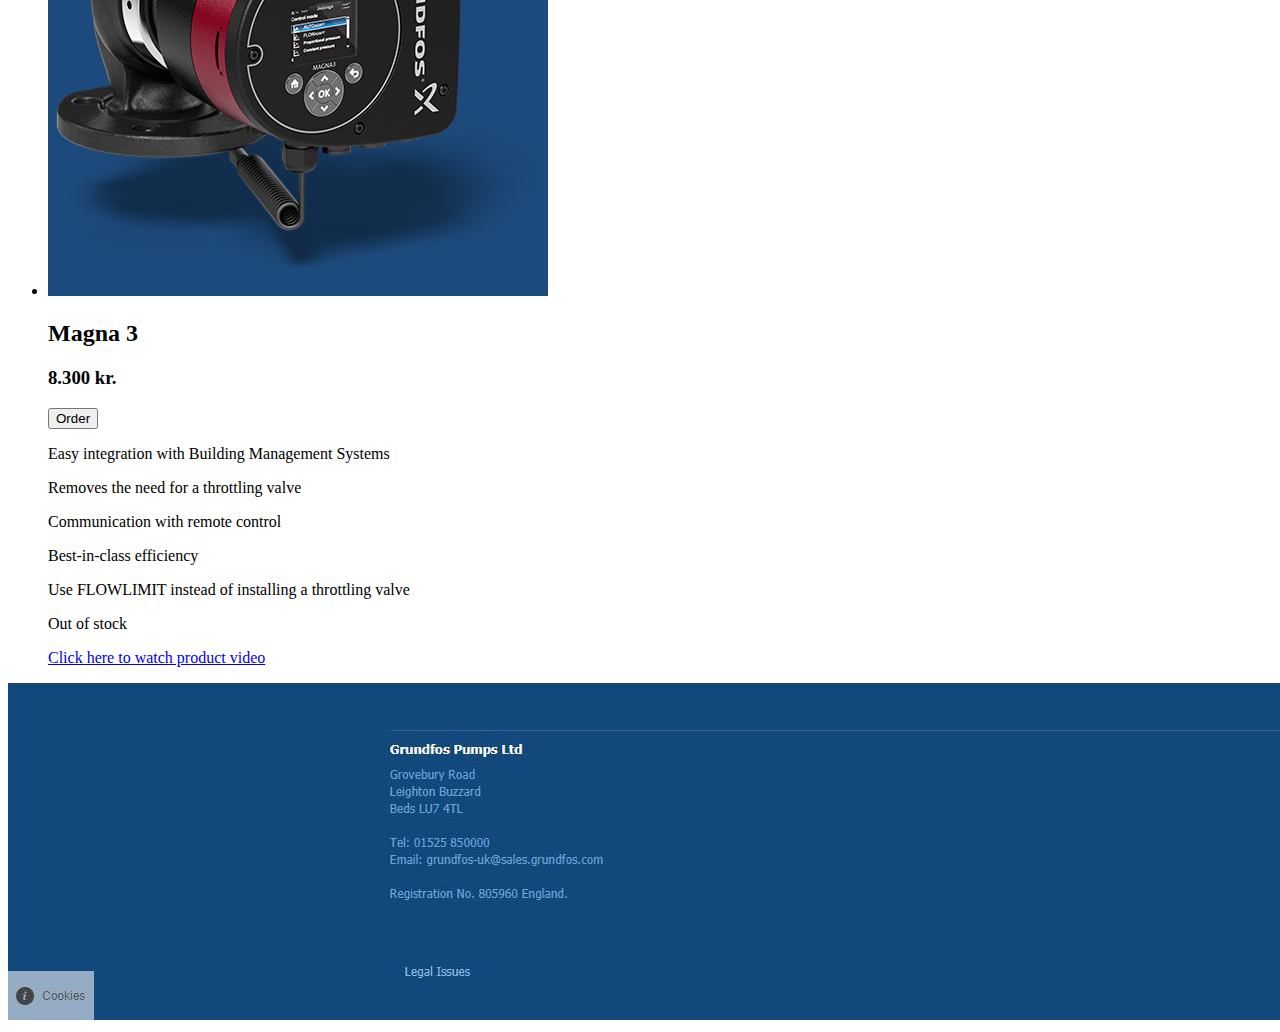
==== commit d3428209: "last fixes" ====
--- a/marketing.html
+++ b/marketing.html
@@ -12,7 +12,7 @@
 		https://www.w3schools.com/howto/howto_js_filter_lists.asp-->
 <div id="productlist">
   <h1>Marketing</h1>
-  <input type="text" id="myInput" onkeyup="myFunction()" placeholder="Search for your product..." title="Type in the product">
+  <input type="text" id="myInput" onkeyup="myFunction()" placeholder="Search for product name..." title="Type in the product name">
   <ul id="myUL">
     <li>
       <div class="products"> <img src="images/Alpha 1.jpg" alt="Alpha 1" id="alphaone">
@@ -58,6 +58,7 @@
           <p>Market-leading efficiency</p>
         </div>
           <p id="storagestatustwo">In stock</p>
+		  <a href="https://www.youtube.com/watch?v=wAYV7ITNddQ" target="new" class="link"><p class="videolink">Click here to watch product video</p></a>
       </div>
     </li>
     <li>
@@ -87,6 +88,7 @@
           <p>Use FLOWLIMIT instead of installing a throttling valve</p>
         </div>
           <p class="storagestatus">Out of stock</p>
+		  <a href="https://www.youtube.com/watch?v=BTvP7yne_N4" target="new" class="link"><p class="videolinktwo">Click here to watch product video</p></a>
       </div>
     </li>
   </ul>
--- a/marketstyle.css
+++ b/marketstyle.css
@@ -171,4 +171,21 @@
     font-size: 150%;
     margin-top: -5%;
 }
+.link {
+	text-decoration: none;
 }
+.videolink {
+	margin-right: 70%;
+	margin-top: -4%;
+	margin-bottom: 1%;
+	text-decoration: none;
+	color: #1c4a7c;
+}
+.videolinktwo {
+	margin-right: 70%;
+	margin-top: -2%;
+	margin-bottom: 1%;
+	text-decoration: none;
+	color: #1c4a7c;
+}
+}
